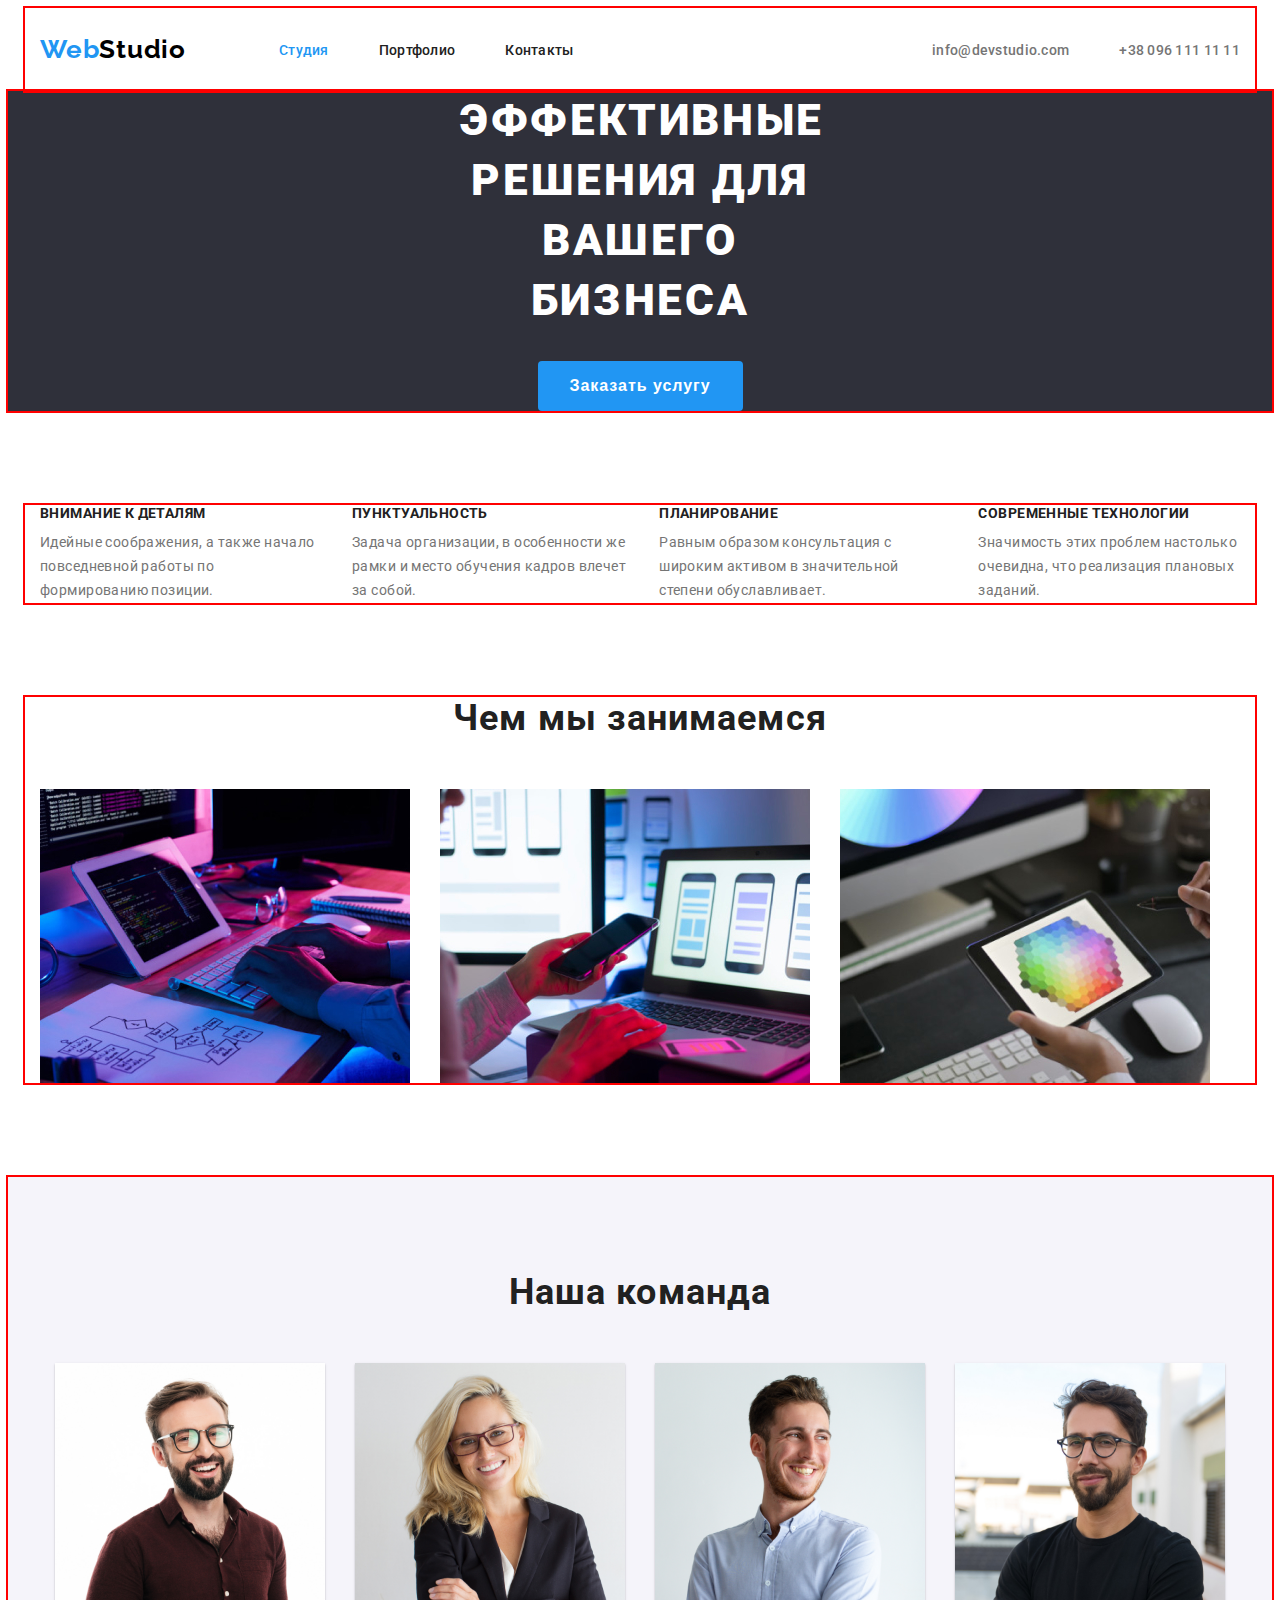
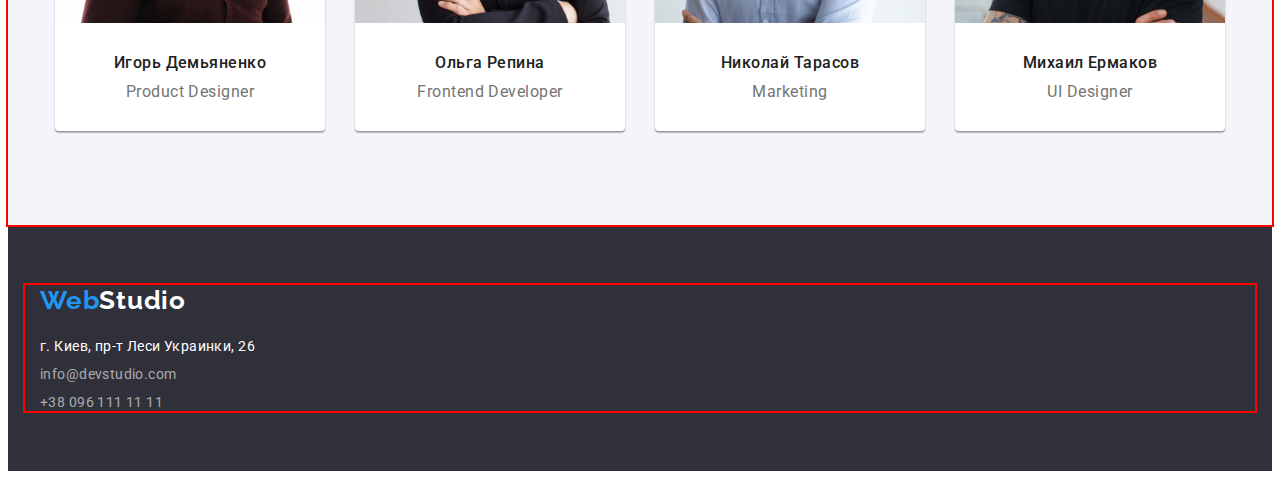
==== index.html @ accfbcb9 "test" ====
<!DOCTYPE html>
<html lang="ru">

<head>
  <meta charset="UTF-8" />
  <meta name="viewport" content="width=device-width, initial-scale=1.0" />
  <title>WebStudio</title>

  <link rel="preconnect" href="https://fonts.gstatic.com" />
  <link href="https://fonts.googleapis.com/css2?family=Raleway:wght@700&family=Roboto:wght@400;500;700;900&display=swap"
    rel="stylesheet" />
  <link rel="stylesheet" href="https://cdnjs.cloudflare.com/ajax/libs/modern-normalize/1.0.0/modern-normalize.min.css"
    integrity="sha512-ISS7cAi1PEhQ8jnbJpJZMd29NlhNj4AWYyLOSp2CE/CsHxTCu+r+t0D2yoJudVrd0/8fTVPUVDzY5Tvli75u/g=="
    crossorigin="anonymous" />
  <link rel="stylesheet" href="./css/styles.css" />
</head>

<body class="page-body">
  <!-- Шапка сайта -->

  <header class="page-header ">
    <div class="container page-header-menu">
      <nav class="nav">
        <a href="/" lang="en" class="logo-header">
          <span class="logo-web">Web</span><span class="logo-studio">Studio</span></a>
        <ul class="nav-list">
          <li class="nav-list-item">
            <a href="./index.html" class="nav-link current">Студия</a>
          </li>
          <li class="nav-list-item">
            <a href="./portfolio.html" class="nav-link">Портфолио</a>
          </li>
          <li class="nav-list-item">
            <a href="" class="nav-link">Контакты</a>
          </li>
        </ul>
      </nav>
      <ul class="header-contacts">
        <li class="header-contacts-item"><a class="email-link item"
            href="mailto:info@devstudio.com">info@devstudio.com</a></li>
        <li class="header-contacts-item"><a class="tel-link item" href="tel:+380961111111">+38 096 111 11 11</a></li>
      </ul>
    </div>
  </header>

  <main>
    <!-- Герой -->
    <section class="hero dark-theme">
      <h1 class="hero-title">Эффективные решения для вашего бизнеса</h1>
      <button class="hero-btn" type="button">Заказать услугу</button>
    </section>

    <!--Особенности-->
    <section class="section feature-section">
      <div class="container">
        <visually hidden>
          <h2 class="section-title">Особенности</h2>
        </visually hidden>
        <ul class="list">
          <li class="list-item">
            <h3 class="feature-title">Внимание к деталям</h3>
            <p class="feature-text">
              Идейные соображения, а также начало повседневной работы по
              формированию позиции.
            </p>
          </li>
          <li class="list-item">
            <h3 class="feature-title">Пунктуальность</h3>
            <p class="feature-text">
              Задача организации, в особенности же рамки и место обучения
              кадров влечет за собой.
            </p>
          </li>
          <li class="list-item">
            <h3 class="feature-title">Планирование</h3>
            <p class="feature-text">
              Равным образом консультация с широким активом в значительной
              степени обуславливает.
            </p>
          </li>
          <li class="list-item">
            <h3 class="feature-title">Современные технологии</h3>
            <p class="feature-text">
              Значимость этих проблем настолько очевидна, что реализация
              плановых заданий.
            </p>
          </li>
        </ul>
      </div>
    </section>
    <!--Чем мы занимаемся-->
    <section class="section what-we-do">
      <div class="container">
        <h2 class="section-title what-we-do-title">Чем мы занимаемся</h2>
        <ul class="list">
          <li class="what-we-do-list-item">
            <img src="./images/main/box1.jpg" alt="компьютер" width="370" height="294" />
          </li>
          <li class="what-we-do-list-item">
            <img src="./images/main/box2.jpg" alt="мобильный" width="370" height="294" />
          </li>
          <li class="what-we-do-list-item">
            <img src="./images/main/box3.jpg" alt="планшет" width="370" height="294" />
          </li>
        </ul>
      </div>
    </section>
    <!--Наша команда-->
    <section class="section our-team-section">

      <h2 class="section-title our-team-title">Наша команда</h2>
      <ul class="list-our-team">

        <li class="team-list-item">
          <img src="./images/main/team1.jpg" alt="Дизайнер" width="270" height="260" />
          <div class="text-our-team">
            <h3 class="team-member">Игорь Демьяненко</h3>
            <p class="job-title" lang="en">Product Designer</p>
          </div>

        </li>
        <li class="team-list-item">
          <img src="./images/main/team2.jpg" alt="Разработчик" width="270" height="260" />
          <div class="text-our-team">
            <h3 class="team-member">Ольга Репина</h3>
            <p class="job-title" lang="en">Frontend Developer</p>
          </div>
        </li>
        </li>
        <li class="team-list-item">
          <img src="./images/main/team3.jpg" alt="Маркетинг" width="270" height="260" />
          <div class="text-our-team">
            <h3 class="team-member">Николай Тарасов</h3>
            <p class="job-title" lang="en">Marketing</p>
          </div>
        </li>
        <li class="team-list-item">
          <img src="./images/main/team4.jpg" alt="Дизайнер пользовательского интерфейса" width="270" height="260" />
          <div class="text-our-team">
            <h3 class="team-member">Михаил Ермаков</h3>
            <p class="job-title" lang="en">UI Designer</p>
          </div>
        </li>
      </ul>
    </section>
  </main>
  <!-- Футер -->
  <footer class="dark-theme page-footer">
    <div class="container">
      <a href="/" lang="en" class="logo">
        <span class="logo-web">Web</span><span class="logo-studio logo-footer">Studio</span></a>
      <address class="address">
        <ul class="contact-information-list">
          <li class="contact-information-list-item">
            <a class="contact-information-street" href="https://goo.gl/maps/Xq5LNaimfFNmLag48" target="_blank">г. Киев,
              пр-т Леси Украинки, 26</a>
          </li>
          <li class="contact-information-list-item">
            <a class="contact-information-email" href="mailto:info@devstudio.com">info@devstudio.com</a>
          </li>
          <li class="contact-information-list-item">
            <a class="contact-information-phone" href="tel:+380961111111">+38 096 111 11 11</a>
          </li>
        </ul>
      </address>
    </div>
  </footer>


</body>

</html>
---- css/styles.css ----
:root {
  --text-font: "Roboto", sans-serif;
  --accent-color: #2196f3;
  --primary-text-color: #212121;
  --secondary-text-color: #757575;
  --dark-theme-color: #2f303a;
  --white-color: #ffffff;
  --black-color: #000000;
  --light-grey-color: rgba(255, 255, 255, 0.6);
  --light-grey-bg-color: #f5f4fa;
  --card-set-gap: 30px;
}
body {
  font-family: var(--text-font);
  color: var(--primary-text-color);
}
h1,
h2,
h3,
h4,
h5,
h6,
p {
  margin: 0;
}

.address {
  font-style: normal;
}
/* ========== HEADER ========== */

.logo-studio,
.logo-web {
  font-family: Raleway;
  font-weight: 700;
  font-size: 26px;
  line-height: 1.192;
  letter-spacing: 0.03em;
  color: var(--black-color);
}
.logo-web {
  color: var(--accent-color);
}
.nav-link {
  display: block;
  padding-top: 32px;
  padding-bottom: 32px;

  font-weight: 500;
  font-size: 14px;
  line-height: 1.143;
  letter-spacing: 0.02em;
  color: var(--primary-text-color);
}

.nav-list .nav-link:hover,
.nav-list .nav-link:focus,
.nav-list .current {
  color: var(--accent-color);
}
.nav-list,
.nav-list {
  cursor: pointer;
}

.nav-list {
  display: flex;
}

.nav-list li:not(:last-child) {
  margin-right: 50px;
}

.header-contacts {
  display: flex;
  margin-left: auto;
}
.header-contacts li + li {
  margin-left: 50px;
}
.header-contacts-item {
  display: block;
  padding-top: 32px;
  padding-bottom: 32px;
}
.page-header-menu {
  display: flex;
  align-items: center;
  justify-content: space-between;
}
.nav {
  display: flex;
}

.logo-header {
  display: flex;
  padding-top: 24px;
  padding-bottom: 25px;
  margin-right: 93px;
}
/* ========== END HEADER ========== */

/* ========== COMPONENTS ========== */

.modal-btn {
  display: inline-block;
  font-weight: 700;
  font-size: 16px;
  line-height: 1.187;
  align-items: center;
  text-align: center;
  letter-spacing: 0.06em;
  background-color: var(--light-grey-bg-color);
  border-radius: 4px;
  padding: 6px 22px;
}
.modal-btn:not(last-child) {
  margin-right: 8px;
}
.modal-btn:hover,
.modal-btn:focus {
  background-color: var(--accent-color);
  color: var(--white-color);
}
a {
  text-decoration: none;
}
ul {
  list-style-type: none;
  padding: 0;
  margin: 0;
}

.dark-theme {
  background-color: var(--dark-theme-color);
}

.email-link,
.tel-link {
  font-weight: 500;
  font-size: 14px;
  line-height: 1.143;
  letter-spacing: 0.02em;
  color: var(--secondary-text-color);
}
.email-link:hover,
.email-link:focus {
  color: var(--accent-color);
}
.tel-link:hover,
.tel-link:focus {
  color: var(--accent-color);
}

.section-title {
  font-weight: 700;
  font-size: 36px;
  line-height: 1.167;
  letter-spacing: 0.03em;
  color: var(--primary-text-color);
}
.container {
  width: 1200px;
  padding-left: 15px;
  padding-right: 15px;
  margin-left: auto;
  margin-right: auto;
  outline: 2px solid red;
}

.section {
  padding-bottom: 94px;
}
/* ========== END COMPONENTS ========== */

/* ========== HERO ========== */
.hero {
  text-align: center;
  outline: 2px solid red;
  padding-left: 452px;
  padding-right: 452px;
}
.hero-title {
  font-weight: 900;
  font-size: 44px;
  line-height: 1.363;
  letter-spacing: 0.06em;
  text-transform: uppercase;
  color: var(--white-color);
  margin-top: 0;
  margin-bottom: 30px;
}

.hero-btn {
  display: inline-block;
  font-weight: 700;
  font-size: 16px;
  line-height: 1.875;
  letter-spacing: 0.06em;
  color: var(--white-color);
  background-color: var(--accent-color);
  border-radius: 4px;
  min-width: 200px;
  height: 50px;
  padding: 10px 32px;
  border: 0;
  text-align: center;
}

.hero-btn:hover,
.hero-btn:focus {
  background-color: var(--accent-color);
}
.hero-btn {
  cursor: pointer;
}
/* ========== END HERO ========== */

/* ========== Features========== */
.feature-title {
  font-weight: 700;
  font-size: 14px;
  line-height: 1.142;
  letter-spacing: 0.03em;
  text-transform: uppercase;
  color: var(--primary-text-color);
  margin-bottom: 10px;
}
.feature-text {
  font-size: 14px;
  line-height: 1.714;
  letter-spacing: 0.03em;
  color: var(--secondary-text-color);
}
.list-item:not(:last-child) {
  margin-right: 30px;
}

.feature-section {
  padding-top: 94px;
}
.list {
  display: flex;
}
/* ========== End Feature========== */

/* ==========  what-we-do========== */

.what-we-do {
  text-align: center;
}
.what-we-do-title {
  margin-bottom: 50px;
}
.what-we-do-list-item:not(:last-child) {
  margin-right: 30px;
}
/* ========== what-we-do========== */
/* ========== Our team========== */
.our-team-section {
  background-color: var(--light-grey-bg-color);
  text-align: center;
  outline: 2px solid red;
  padding-top: 94px;
}
.our-team-title {
  margin-bottom: 50px;
}
.team-member {
  font-weight: 500;
  font-size: 16px;
  line-height: 1.188;
  letter-spacing: 0.03em;
  color: var(--primary-text-color);
  margin-bottom: 10px;
}
.job-title {
  font-size: 16px;
  line-height: 1.188;
  letter-spacing: 0.03em;
  color: var(--secondary-text-color);
}
.list-our-team {
  display: flex;
  justify-content: center;
}
.team-list-item:not(:last-child) {
  margin-right: 30px;
}
.text-our-team {
  padding-top: 30px;
  padding-bottom: 30px;
}

.team-list-item {
  background-color: var(--white-color);
  box-shadow: 0px 1px 3px rgba(0, 0, 0, 0.12), 0px 1px 1px rgba(0, 0, 0, 0.14),
    0px 2px 1px rgba(0, 0, 0, 0.2);
  border-radius: 0px 0px 4px 4px;
}
/* ========== End Our team========== */

/* ========== Footer========== */
.contact-information-street {
  font-size: 14px;
  line-height: 1.171;
  letter-spacing: 0.03em;
  color: var(--white-color);
}
.contact-information-email,
.contact-information-phone {
  font-size: 14px;
  line-height: 1.171;
  letter-spacing: 0.03em;
  color: var(--light-grey-color);
}
.logo-footer {
  color: var(--white-color);
}
.page-footer {
  padding-top: 60px;
  padding-bottom: 60px;
}
.logo {
  display: block;
  margin-bottom: 20px;
}
.contact-information-list-item:not(:last-child) {
  margin-bottom: 9px;
}
/* ========== End Footer========== */

/* ========== Portfolio ========== */
.portfolio {
  padding-top: 94px;
  padding-bottom: 94px;
}

.filter-buttons {
  display: flex;
  justify-content: center;
}
.project-name {
  font-weight: 700;
  font-size: 18px;
  line-height: 2;
  letter-spacing: 0.06em;
  color: var(--primary-text-color);
  margin-top: 20px;
  margin-bottom: 4px;
}
.project-type {
  font-size: 16px;
  line-height: 1.187;
  letter-spacing: 0.03em;
  color: var(--secondary-text-color);
}
.projects {
  margin-top: 34px;
  display: flex;
  flex-wrap: wrap;
}

.projects-item {
  display: block;
  margin-bottom: 30px;
  margin-right: 30px;
}
.projects-item:nth-child(3n) {
  margin-right: 0;
}
.projects-item:nth-last-child(-n + 3) {
  margin-bottom: 0;
}

.projects-text {
  padding: 20px 24px;
  border: 1px solid #eee;
}

img {
  display: block;
  max-width: 100%;
  height: auto;
}

/* ========== END Portfolio ========== */

/* ========== second type to do Portfolio ========== */

.card-set {
  display: flex;
  flex-wrap: wrap;
  margin-top: calc(-1 * var(--card-set-gap));
  margin-left: calc(-1 * var(--card-set-gap));
  margin-top: 34px;
  margin-bottom: 94px;
}
.card-set > .item {
  flex-basis: calc(100% / 3 - var(--card-set-gap));
  margin-left: var(--card-set-gap);
  margin-top: var(--card-set-gap);
}
/*Card*/

.card-text {
  font-size: 16px;
  line-height: 1.187;
  letter-spacing: 0.03em;
  color: var(--secondary-text-color);
  margin-top: 4px;
}

.card-content {
  padding: 20px 24px;
  border: 1px solid #eee;
}
.card-heading {
  font-weight: 700;
  font-size: 18px;
  line-height: 2;
  letter-spacing: 0.06em;
  color: var(--primary-text-color);
}
/* ==========end second type to do Portfolio ========== */

/* ==========test ========== */
.container-test{
  display: flex;
  flex-wrap: wrap;
  width: 1600px;
  margin-left: auto;
  margin-right: auto;
  
}

.box{
  height: 450px;
  width: calc(50% - 20px);
  margin: 10px;
  box-shadow: 0px 1px 3px rgba(0, 0, 0, 0.12), 0px 1px 1px rgba(0, 0, 0, 0.14), 0px 2px 1px rgba(0, 0, 0, 0.2);
border-radius: 4px;
}
.one{
  background-color: red;
  background-image: url(../images/portfolio/boxes.jpg);
  background-repeat: repeat-x;
}
.two{
  background-color: #ffccdd;
  background-image: url(../images/portfolio/lab.jpg);
  background-repeat: no-repeat;
  background-position: 50% 50%;
  background-size: auto;
}
.three{
  background-color: fuchsia;
  background-image: url(../images/portfolio/poster.jpg);
  background-repeat: repeat-y;
}
.four{
background-color: #2196f3;
background-image: url(../images/main/box3.jpg);
background-repeat: repeat;
}
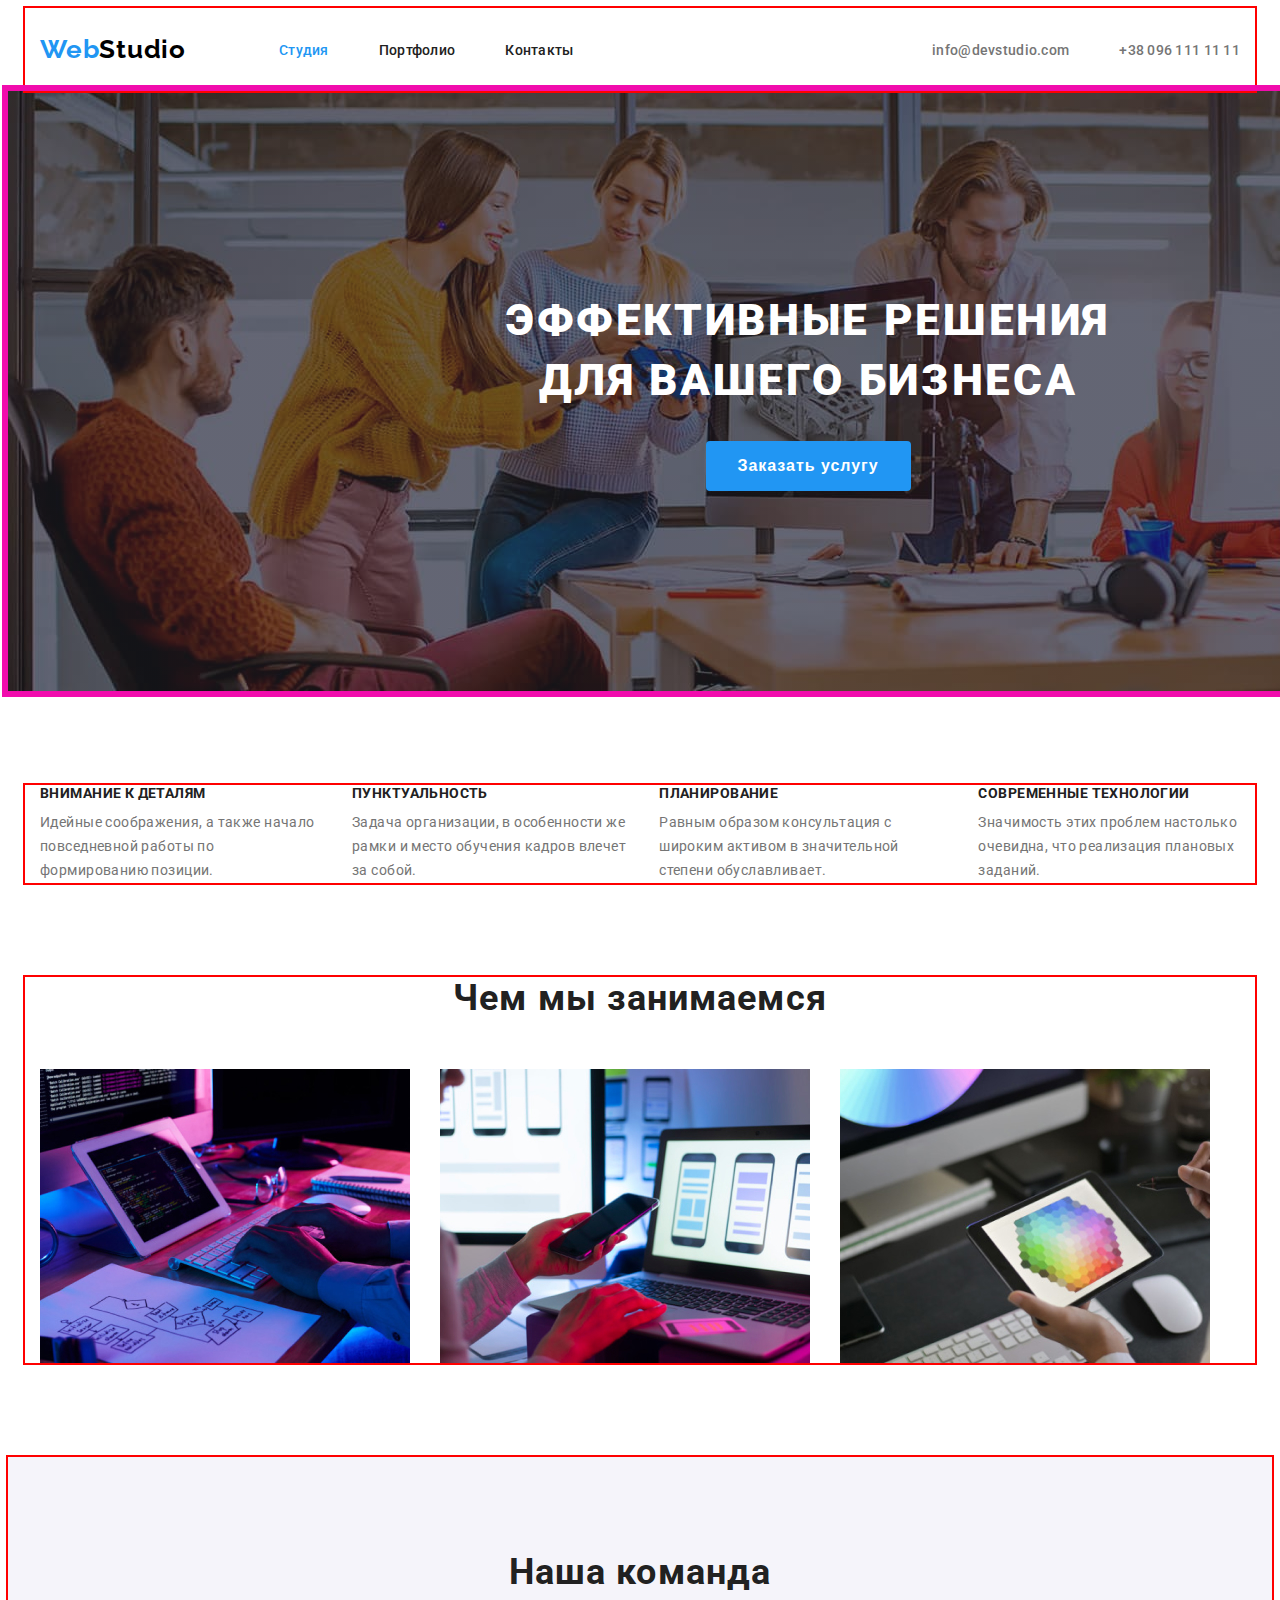
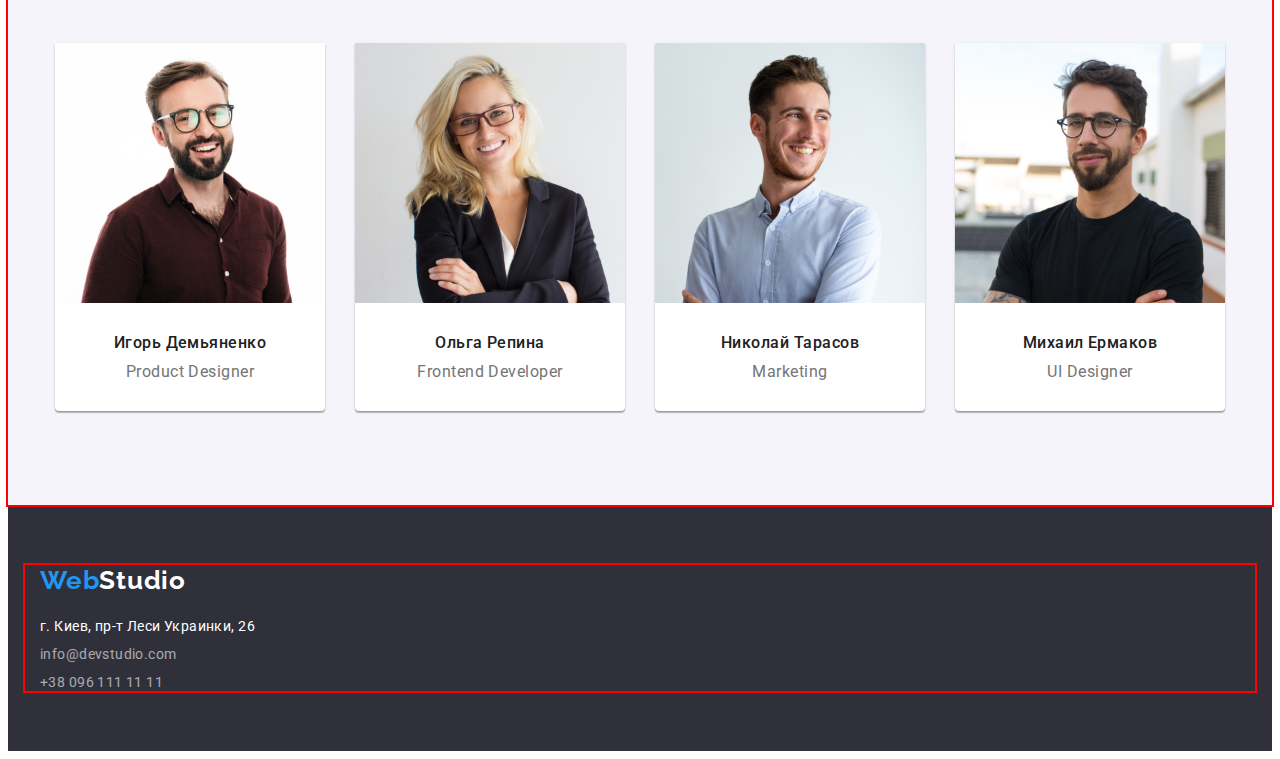
==== commit 96bfa248: "update  17 feb" ====
--- a/index.html
+++ b/index.html
@@ -19,6 +19,7 @@
   <!-- Шапка сайта -->
 
   <header class="page-header ">
+
     <div class="container page-header-menu">
       <nav class="nav">
         <a href="/" lang="en" class="logo-header">
@@ -41,13 +42,16 @@
         <li class="header-contacts-item"><a class="tel-link item" href="tel:+380961111111">+38 096 111 11 11</a></li>
       </ul>
     </div>
+
   </header>
 
   <main>
     <!-- Герой -->
-    <section class="hero dark-theme">
-      <h1 class="hero-title">Эффективные решения для вашего бизнеса</h1>
-      <button class="hero-btn" type="button">Заказать услугу</button>
+    <div class="overlay">
+      <section class="hero">
+        <h1 class="hero-title">Эффективные решения для вашего бизнеса</h1>
+        <button class="hero-btn" type="button">Заказать услугу</button>
+    </div>
     </section>
 
     <!--Особенности-->
--- a/css/styles.css
+++ b/css/styles.css
@@ -175,10 +175,12 @@
 
 /* ========== HERO ========== */
 .hero {
+
   text-align: center;
-  outline: 2px solid red;
   padding-left: 452px;
   padding-right: 452px;
+      padding-top: 200px;
+    padding-bottom: 200px;
 }
 .hero-title {
   font-weight: 900;
@@ -214,6 +216,20 @@
 .hero-btn {
   cursor: pointer;
 }
+.overlay{
+  height: 600px;
+  min-width: 1600px;
+  margin-left: auto;
+  margin-right: auto;
+  background-color: #C4C4C4;
+  background-image: linear-gradient( to right, rgba(47, 48, 58, 0.4), rgba(47, 48, 58, 0.4)),
+  url(../images/main/hero.jpg);
+  background-repeat: no-repeat;
+  background-size: cover;
+  background-position: center;
+  
+  outline: 6px solid rgb(241, 12, 173);
+}
 /* ========== END HERO ========== */
 
 /* ========== Features========== */
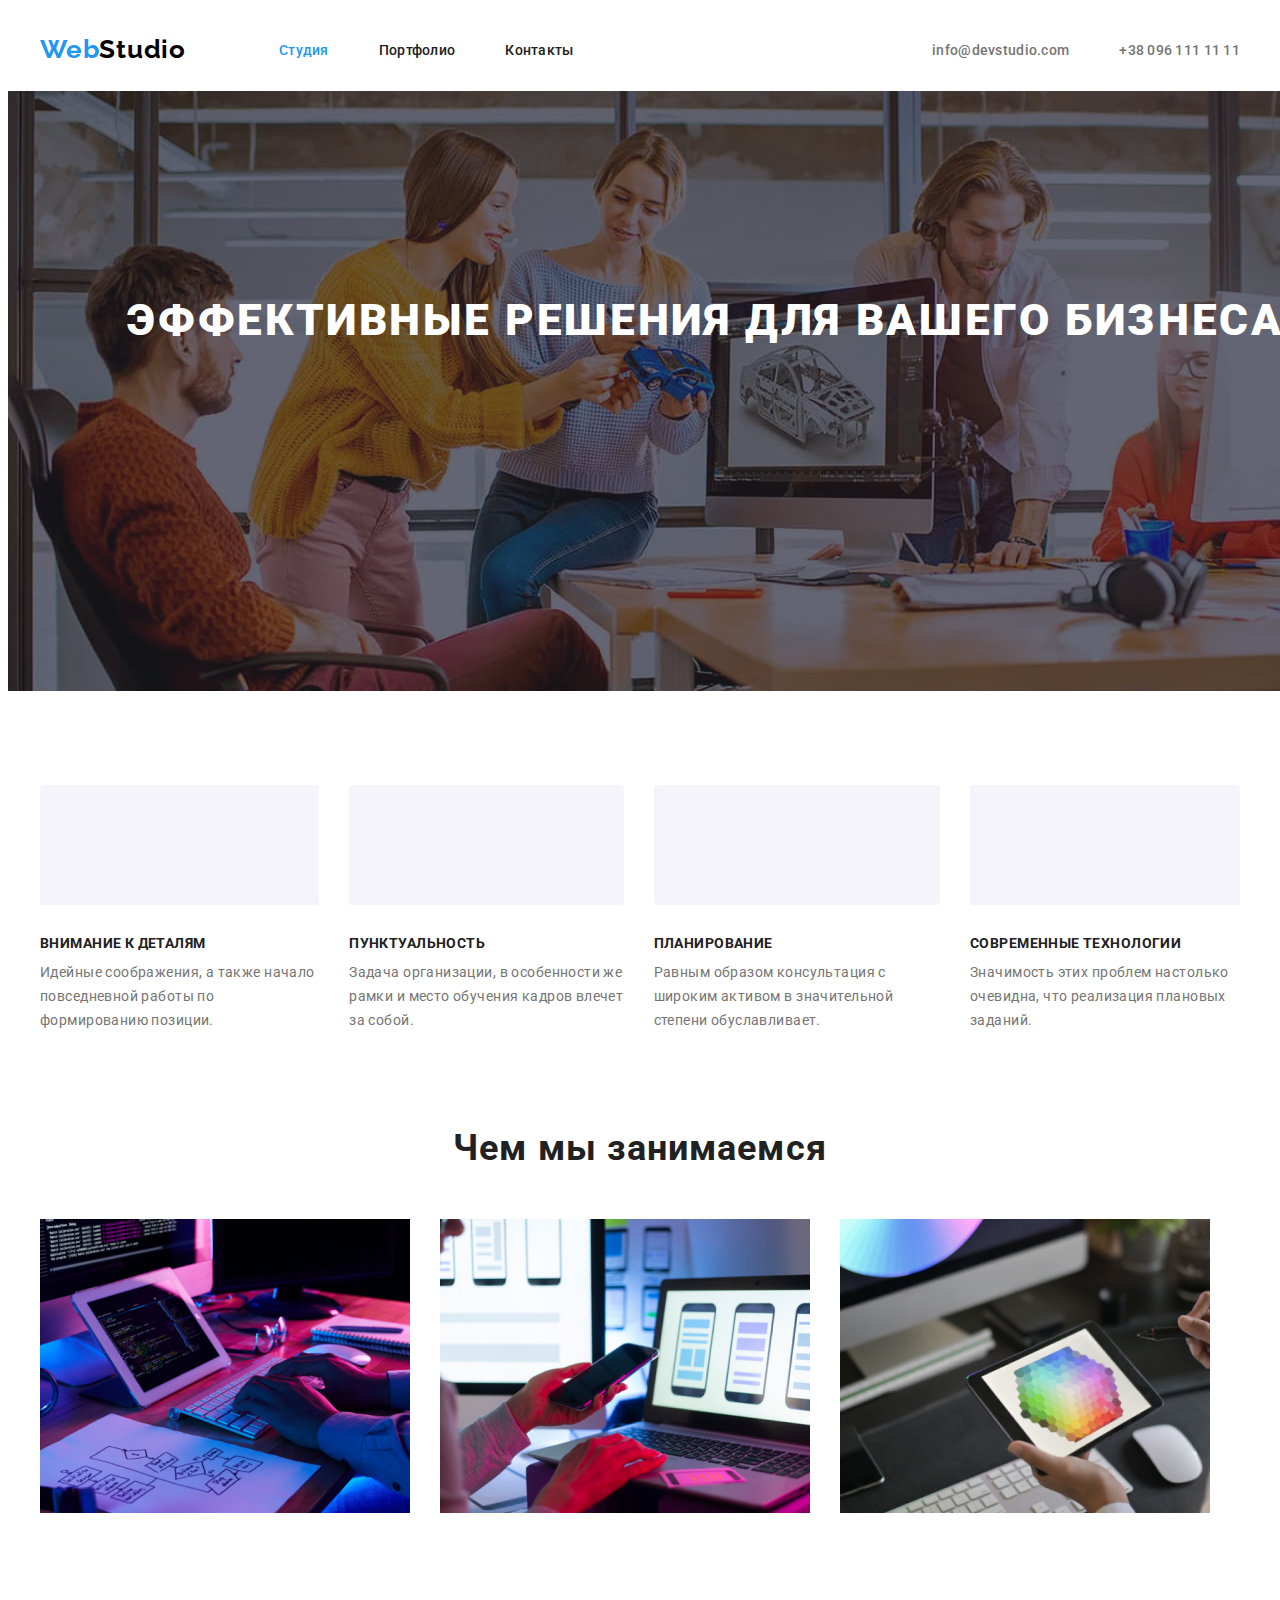
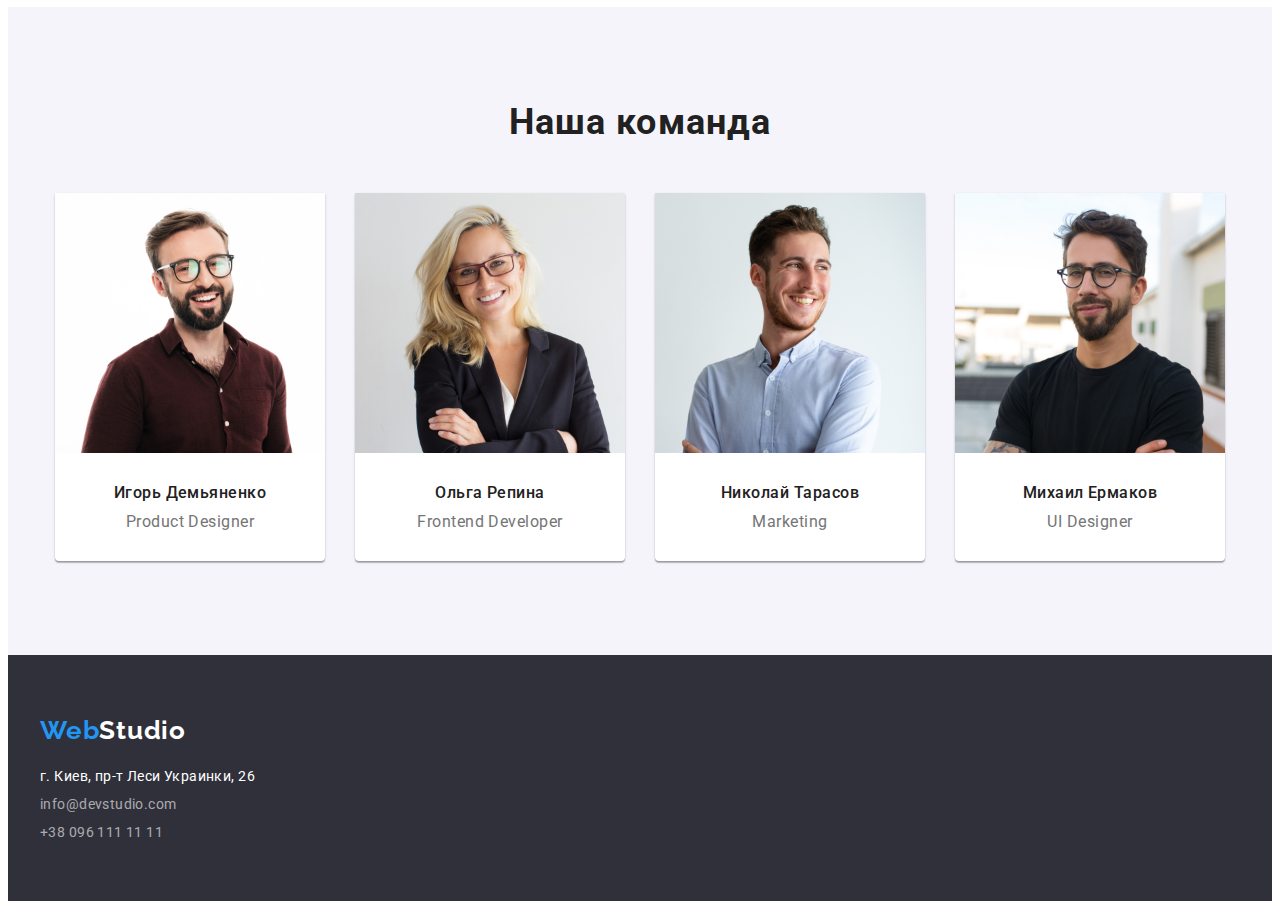
==== commit 8a3cc2f5: "." ====
--- a/index.html
+++ b/index.html
@@ -61,28 +61,28 @@
           <h2 class="section-title">Особенности</h2>
         </visually hidden>
         <ul class="list">
-          <li class="list-item">
+          <li class="list-item icon-antenna">
             <h3 class="feature-title">Внимание к деталям</h3>
             <p class="feature-text">
               Идейные соображения, а также начало повседневной работы по
               формированию позиции.
             </p>
           </li>
-          <li class="list-item">
+          <li class="list-item icon-clock">
             <h3 class="feature-title">Пунктуальность</h3>
             <p class="feature-text">
               Задача организации, в особенности же рамки и место обучения
               кадров влечет за собой.
             </p>
           </li>
-          <li class="list-item">
+          <li class="list-item icon-diagram">
             <h3 class="feature-title">Планирование</h3>
             <p class="feature-text">
               Равным образом консультация с широким активом в значительной
               степени обуславливает.
             </p>
           </li>
-          <li class="list-item">
+          <li class="list-item icon-astronaut">
             <h3 class="feature-title">Современные технологии</h3>
             <p class="feature-text">
               Значимость этих проблем настолько очевидна, что реализация
--- a/css/styles.css
+++ b/css/styles.css
@@ -114,7 +114,7 @@
   border-radius: 4px;
   padding: 6px 22px;
 }
-.modal-btn:not(last-child) {
+.filter-items:not(last-child) {
   margin-right: 8px;
 }
 .modal-btn:hover,
@@ -165,7 +165,7 @@
   padding-right: 15px;
   margin-left: auto;
   margin-right: auto;
-  outline: 2px solid red;
+  /*outline: 2px solid red;*/
 }
 
 .section {
@@ -175,10 +175,9 @@
 
 /* ========== HERO ========== */
 .hero {
-
-  text-align: center;
-  padding-left: 452px;
-  padding-right: 452px;
+justify-content: center;
+    display: flex;
+ text-align: center;
       padding-top: 200px;
     padding-bottom: 200px;
 }
@@ -216,6 +215,10 @@
 .hero-btn {
   cursor: pointer;
 }
+
+.hero-text{
+  max-width: 696px;
+}
 .overlay{
   height: 600px;
   min-width: 1600px;
@@ -227,8 +230,6 @@
   background-repeat: no-repeat;
   background-size: cover;
   background-position: center;
-  
-  outline: 6px solid rgb(241, 12, 173);
 }
 /* ========== END HERO ========== */
 
@@ -241,6 +242,7 @@
   text-transform: uppercase;
   color: var(--primary-text-color);
   margin-bottom: 10px;
+  margin-top: 30px;
 }
 .feature-text {
   font-size: 14px;
@@ -256,7 +258,34 @@
   padding-top: 94px;
 }
 .list {
-  display: flex;
+  display: flex;}
+
+  .list > .list-item{
+    min-width: 270px;
+}
+.list-item::before{
+  display: block;
+  content: "";
+  height: 120px;
+  background-color: var(--light-grey-bg-color);
+  background-size: contain;
+  background-repeat: no-repeat;
+  background-position: center;
+  border-radius: 4px;
+}
+
+.icon-antenna::before{
+ background-image: url(); 
+}
+
+.icon-clock::before{
+  background-image: url();
+}
+.icon-diagram::before{
+  background-image: url();
+}
+.icon-astronaut::before{
+  background-image: url();
 }
 /* ========== End Feature========== */
 
@@ -276,7 +305,6 @@
 .our-team-section {
   background-color: var(--light-grey-bg-color);
   text-align: center;
-  outline: 2px solid red;
   padding-top: 94px;
 }
 .our-team-title {
@@ -309,6 +337,7 @@
 }
 
 .team-list-item {
+  width: 270px;
   background-color: var(--white-color);
   box-shadow: 0px 1px 3px rgba(0, 0, 0, 0.12), 0px 1px 1px rgba(0, 0, 0, 0.14),
     0px 2px 1px rgba(0, 0, 0, 0.2);
@@ -351,6 +380,9 @@
   padding-top: 94px;
   padding-bottom: 94px;
 }
+.portfolio-header{
+      border-bottom: 1px solid #ECECEC;
+}
 
 .filter-buttons {
   display: flex;
@@ -372,7 +404,7 @@
   color: var(--secondary-text-color);
 }
 .projects {
-  margin-top: 34px;
+  margin-top: 50px;
   display: flex;
   flex-wrap: wrap;
 }
@@ -479,3 +511,26 @@
 background-image: url(../images/main/box3.jpg);
 background-repeat: repeat;
 }
+
+
+/*button*/
+.button{
+  display: inline-flex;
+  align-items: center;
+  padding: 10px 20px;
+  background-color: teal;
+  color: #fff;
+  text-decoration: none;
+  border-radius: 3px;
+}
+.button::before {
+  display: inline-flex;
+  margin-right: 10px;
+  width: 20px;
+  height: 20px;
+  content: "";
+  /*background-color: red;*/
+  outline: 1px solid black;
+  background-image: url(../images/main/box2.jpg);
+  background-size: contain;
+}